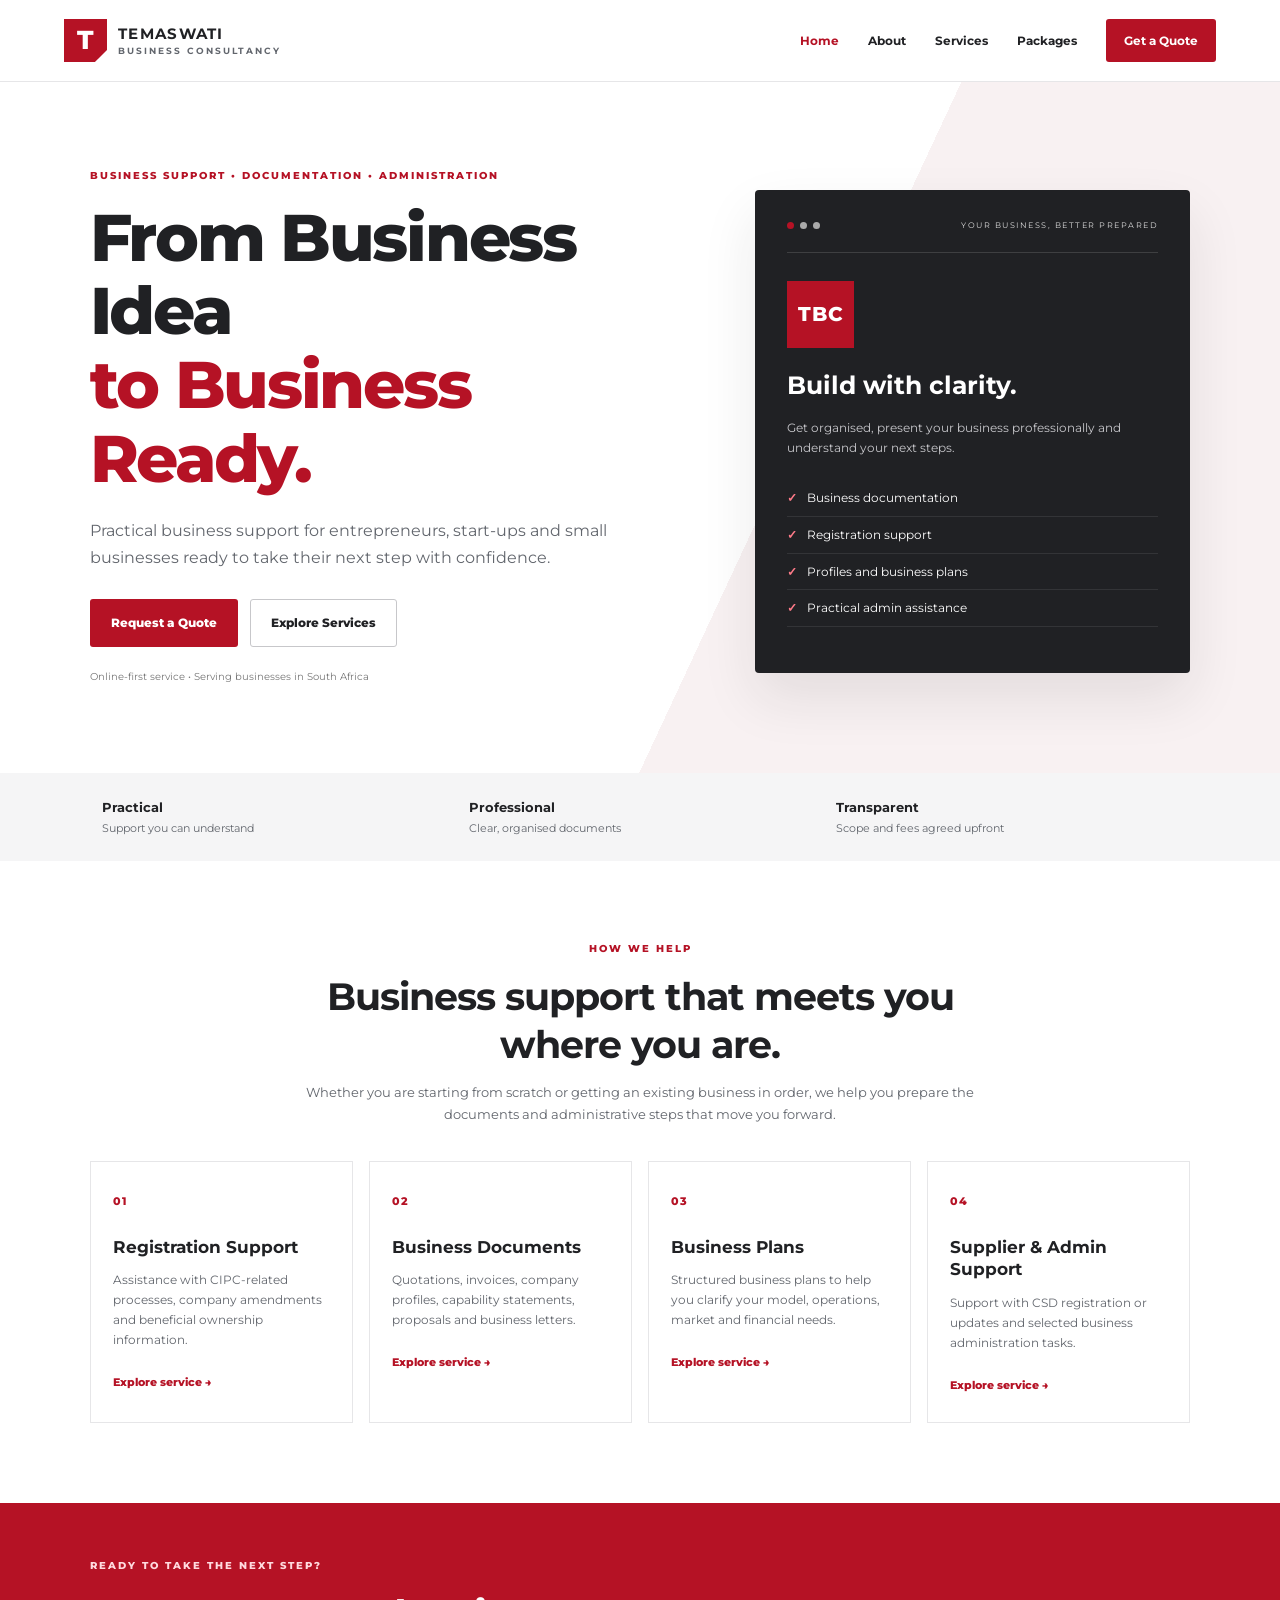
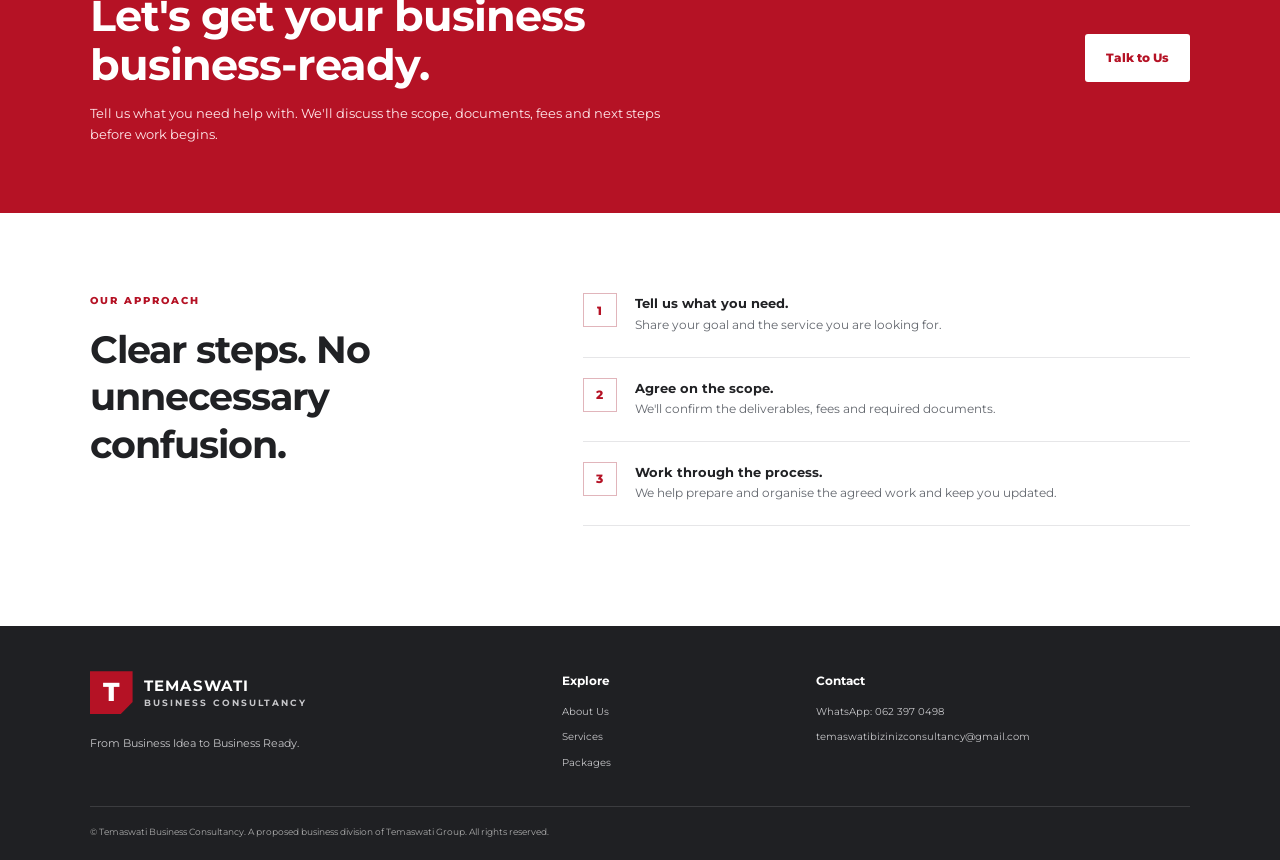
==== index.html @ 099bf3a0 "Add files via upload Upload Temaswati Business Consultancy website" ====
<!doctype html>
<html lang="en">
<head>
  <meta charset="utf-8">
  <meta name="viewport" content="width=device-width, initial-scale=1">
  <meta name="description" content="Temaswati Business Consultancy supports entrepreneurs and small businesses with business registration assistance, business documents, company profiles, business plans and administrative support.">
  <title>Temaswati Business Consultancy | From Business Idea to Business Ready</title>
  <link rel="stylesheet" href="styles.css">
</head>
<body>
<header class="site-header">
  <a class="brand" href="index.html"><span class="brand-mark">T</span><span><strong>TEMASWATI</strong><small>BUSINESS CONSULTANCY</small></span></a>
  <button class="menu-toggle" aria-label="Open navigation" aria-expanded="false">☰</button>
  <nav class="nav"><a class="active" href="index.html">Home</a><a href="about.html">About</a><a href="services.html">Services</a><a href="packages.html">Packages</a><a href="contact.html" class="nav-cta">Get a Quote</a></nav>
</header>
<main>
  <section class="hero">
    <div class="hero-content">
      <p class="eyebrow">BUSINESS SUPPORT • DOCUMENTATION • ADMINISTRATION</p>
      <h1>From Business Idea<br><span>to Business Ready.</span></h1>
      <p class="hero-copy">Practical business support for entrepreneurs, start-ups and small businesses ready to take their next step with confidence.</p>
      <div class="hero-actions"><a class="button button-red" href="contact.html">Request a Quote</a><a class="button button-outline" href="services.html">Explore Services</a></div>
      <p class="micro-note">Online-first service • Serving businesses in South Africa</p>
    </div>
    <div class="hero-card">
      <div class="card-top"><span class="dot"></span><span class="dot"></span><span class="dot"></span><span class="card-label">YOUR BUSINESS, BETTER PREPARED</span></div>
      <div class="hero-icon">TBC</div>
      <h2>Build with clarity.</h2>
      <p>Get organised, present your business professionally and understand your next steps.</p>
      <ul class="check-list"><li>Business documentation</li><li>Registration support</li><li>Profiles and business plans</li><li>Practical admin assistance</li></ul>
    </div>
  </section>
  <section class="trust-strip"><div><strong>Practical</strong><span>Support you can understand</span></div><div><strong>Professional</strong><span>Clear, organised documents</span></div><div><strong>Transparent</strong><span>Scope and fees agreed upfront</span></div></section>
  <section class="section">
    <div class="section-heading"><p class="eyebrow">HOW WE HELP</p><h2>Business support that meets you where you are.</h2><p>Whether you are starting from scratch or getting an existing business in order, we help you prepare the documents and administrative steps that move you forward.</p></div>
    <div class="service-grid">
      <article class="service-card"><span class="service-number">01</span><h3>Registration Support</h3><p>Assistance with CIPC-related processes, company amendments and beneficial ownership information.</p><a href="services.html">Explore service →</a></article>
      <article class="service-card"><span class="service-number">02</span><h3>Business Documents</h3><p>Quotations, invoices, company profiles, capability statements, proposals and business letters.</p><a href="services.html">Explore service →</a></article>
      <article class="service-card"><span class="service-number">03</span><h3>Business Plans</h3><p>Structured business plans to help you clarify your model, operations, market and financial needs.</p><a href="services.html">Explore service →</a></article>
      <article class="service-card"><span class="service-number">04</span><h3>Supplier & Admin Support</h3><p>Support with CSD registration or updates and selected business administration tasks.</p><a href="services.html">Explore service →</a></article>
    </div>
  </section>
  <section class="callout"><div><p class="eyebrow light">READY TO TAKE THE NEXT STEP?</p><h2>Let's get your business<br>business-ready.</h2><p>Tell us what you need help with. We'll discuss the scope, documents, fees and next steps before work begins.</p></div><a class="button button-light" href="contact.html">Talk to Us</a></section>
  <section class="section two-column"><div><p class="eyebrow">OUR APPROACH</p><h2>Clear steps. No unnecessary confusion.</h2></div><div class="steps"><div><span>1</span><p><strong>Tell us what you need.</strong><br>Share your goal and the service you are looking for.</p></div><div><span>2</span><p><strong>Agree on the scope.</strong><br>We'll confirm the deliverables, fees and required documents.</p></div><div><span>3</span><p><strong>Work through the process.</strong><br>We help prepare and organise the agreed work and keep you updated.</p></div></div></section>
</main>
<footer class="footer"><div class="footer-brand"><a class="brand brand-footer" href="index.html"><span class="brand-mark">T</span><span><strong>TEMASWATI</strong><small>BUSINESS CONSULTANCY</small></span></a><p>From Business Idea to Business Ready.</p></div><div><strong>Explore</strong><a href="about.html">About Us</a><a href="services.html">Services</a><a href="packages.html">Packages</a></div><div><strong>Contact</strong><a href="https://wa.me/27623970498" target="_blank" rel="noopener">WhatsApp: 062 397 0498</a><a href="mailto:temaswatibizinizconsultancy@gmail.com">temaswatibizinizconsultancy@gmail.com</a></div><div class="footer-bottom">© <span data-year></span> Temaswati Business Consultancy. A proposed business division of Temaswati Group. All rights reserved.</div></footer>
<script src="script.js"></script>
</body></html>
---- styles.css ----
@import url('https://fonts.googleapis.com/css2?family=Montserrat:wght@400;500;600;700;800&display=swap');
:root{--red:#b51225;--red-dark:#8f0e1c;--ink:#202124;--muted:#62666d;--light:#f6f6f7;--line:#e6e6e8;--white:#fff;--charcoal:#202124}
*{box-sizing:border-box}html{scroll-behavior:smooth}body{margin:0;font-family:Montserrat,Arial,sans-serif;color:var(--ink);line-height:1.65;background:#fff}a{color:inherit;text-decoration:none}.site-header{height:82px;display:flex;align-items:center;justify-content:space-between;padding:0 max(5vw,22px);border-bottom:1px solid var(--line);background:#fff;position:sticky;top:0;z-index:10}.brand{display:flex;gap:11px;align-items:center}.brand-mark{height:43px;width:43px;background:var(--red);color:#fff;font-size:26px;font-weight:800;display:grid;place-items:center;clip-path:polygon(0 0,100% 0,100% 72%,72% 100%,0 100%)}.brand strong{display:block;letter-spacing:1.3px;font-size:15px;line-height:1.4}.brand small{display:block;font-size:9px;letter-spacing:2px;color:var(--muted);font-weight:700}.nav{display:flex;align-items:center;gap:29px;font-size:12px;font-weight:700}.nav a{padding:9px 0}.nav a.active{color:var(--red)}.nav .nav-cta{background:var(--red);color:#fff;padding:12px 18px;border-radius:3px}.menu-toggle{display:none;border:0;background:none;font-size:26px}.hero{padding:86px max(7vw,24px) 78px;display:grid;grid-template-columns:1.15fr .85fr;gap:7%;align-items:center;background:linear-gradient(115deg,#fff 60%,#f8f1f2 60%)}.eyebrow{font-size:10px;font-weight:800;letter-spacing:2px;color:var(--red);margin:0 0 16px}.hero h1,.page-hero h1{font-size:clamp(38px,5.2vw,66px);line-height:1.12;letter-spacing:-2.3px;margin:0 0 22px;font-weight:800}.hero h1 span,.page-hero h1 span{color:var(--red)}.hero-copy{max-width:580px;font-size:16px;color:var(--muted);margin-bottom:28px}.hero-actions{display:flex;gap:12px;flex-wrap:wrap}.button{display:inline-flex;align-items:center;justify-content:center;padding:13px 20px;border-radius:3px;font-size:12px;font-weight:800;border:1px solid transparent;cursor:pointer}.button-red{background:var(--red);color:#fff}.button-red:hover,.nav .nav-cta:hover{background:var(--red-dark)}.button-outline{border-color:#c7c7ca;background:transparent}.dark-outline{color:var(--ink)}.button-light{background:#fff;color:var(--red)}.micro-note{font-size:10px;color:#777;margin-top:22px}.hero-card{background:var(--charcoal);color:#fff;padding:29px 32px 34px;border-radius:4px;box-shadow:0 25px 55px #22222218;max-width:440px;justify-self:center;width:100%;position:relative}.card-top{display:flex;gap:6px;align-items:center;border-bottom:1px solid #ffffff22;padding-bottom:20px}.dot{height:7px;width:7px;border-radius:50%;background:#aaa}.dot:first-child{background:var(--red)}.card-label{font-size:8px;letter-spacing:1.5px;margin-left:auto;color:#ddd}.hero-icon{margin-top:28px;background:var(--red);height:67px;width:67px;display:grid;place-items:center;font-weight:800;font-size:20px;letter-spacing:1px}.hero-card h2{font-size:25px;margin:17px 0 6px}.hero-card p{color:#c7c7cb;font-size:12px}.check-list{padding:10px 0 0;list-style:none;font-size:12px}.check-list li{padding:8px 0;border-bottom:1px solid #ffffff16}.check-list li:before{content:'✓';color:#ff7b89;font-weight:bold;margin-right:10px}.trust-strip{display:grid;grid-template-columns:repeat(3,1fr);padding:24px 8%;background:#f5f5f6;gap:25px}.trust-strip div{display:flex;flex-direction:column}.trust-strip strong{font-size:13px}.trust-strip span{font-size:11px;color:var(--muted)}.section{padding:80px max(7vw,24px)}.section-heading{max-width:690px;margin:0 auto 36px;text-align:center}.section-heading h2,.two-column h2,.content-narrow h2{font-size:clamp(27px,3vw,38px);line-height:1.25;letter-spacing:-1px;margin:0 0 14px}.section-heading>p:last-child{color:var(--muted);font-size:13px}.service-grid{display:grid;grid-template-columns:repeat(4,1fr);gap:16px}.service-card{border:1px solid var(--line);padding:25px 22px;min-height:250px;transition:transform .2s,box-shadow .2s}.service-card:hover{transform:translateY(-4px);box-shadow:0 15px 30px #0000000a}.service-number{font-size:11px;font-weight:800;color:var(--red);letter-spacing:1px}.service-card h3{font-size:17px;line-height:1.35;margin:22px 0 10px}.service-card p{font-size:12px;color:var(--muted);margin-bottom:18px}.service-card a{font-size:11px;font-weight:800;color:var(--red)}.callout{background:var(--red);color:#fff;padding:55px max(7vw,24px);display:flex;justify-content:space-between;align-items:center;gap:30px}.callout .eyebrow{color:#ffd9de}.callout h2{font-size:clamp(28px,3.7vw,43px);line-height:1.15;margin:0 0 12px;letter-spacing:-1px}.callout p:not(.eyebrow){font-size:13px;max-width:590px;color:#ffe8eb}.two-column{display:grid;grid-template-columns:.8fr 1.2fr;gap:8%;align-items:start}.steps>div{display:flex;gap:18px;padding:0 0 22px;border-bottom:1px solid var(--line);margin-bottom:20px}.steps>div>span{height:34px;width:34px;flex:0 0 34px;border:1px solid #e1b5bb;color:var(--red);font-size:12px;font-weight:800;display:grid;place-items:center}.steps p{font-size:12px;color:var(--muted);margin:0}.steps strong{color:var(--ink);font-size:13px}.footer{background:#1f2023;color:#fff;padding:45px max(7vw,24px) 20px;display:grid;grid-template-columns:1.4fr .7fr 1.2fr;gap:35px}.brand-footer strong{color:#fff}.brand-footer small{color:#c7c7ca}.footer-brand p{font-size:11px;color:#c5c5c8}.footer>div:not(.footer-bottom){display:flex;flex-direction:column;align-items:flex-start;gap:9px}.footer>div>strong{font-size:12px;margin-bottom:4px}.footer>div>a:not(.brand){font-size:10px;color:#c5c5c8;overflow-wrap:anywhere}.footer-bottom{grid-column:1/-1;border-top:1px solid #ffffff20;padding-top:18px;color:#aaa;font-size:9px}.page-hero{padding:70px max(7vw,24px) 65px;background:linear-gradient(115deg,#f7f7f8 0%,#fff 75%);border-bottom:1px solid var(--line)}.page-hero h1{font-size:clamp(36px,4.8vw,58px)}.page-hero>p:last-child{color:var(--muted);font-size:14px;max-width:650px}.content-narrow{max-width:900px;margin:auto}.content-narrow p{font-size:14px;color:var(--muted)}.content-narrow .lead{font-size:18px;color:var(--ink);line-height:1.8}.values-section{background:#f7f7f8}.value-grid{display:grid;grid-template-columns:repeat(4,1fr);gap:18px}.value-grid article{padding:23px;background:#fff;border:1px solid var(--line)}.value-grid article>span{color:var(--red);font-size:11px;font-weight:800}.value-grid h3{font-size:16px;margin:15px 0 6px}.value-grid p{font-size:12px;color:var(--muted)}.mission-grid{display:grid;grid-template-columns:1fr 1fr;gap:35px}.mission-grid article{padding:25px 0;border-top:3px solid var(--red)}.mission-grid h2{font-size:24px;line-height:1.45}.service-list{max-width:950px;margin:auto}.service-list article{display:grid;grid-template-columns:55px 1fr;gap:20px;padding:28px 0;border-bottom:1px solid var(--line)}.service-list h2{font-size:21px;margin:0 0 7px}.service-list p{color:var(--muted);font-size:13px;margin:0;max-width:760px}.notice{background:#fff8f8;border:1px solid #f0d8dc;padding:22px 25px;margin:20px auto 55px}.notice strong{font-size:13px}.notice p{font-size:12px;color:var(--muted);margin-bottom:0}.package-grid{display:grid;grid-template-columns:repeat(3,1fr);gap:18px;align-items:stretch}.package-card{position:relative;border:1px solid var(--line);padding:30px 26px;display:flex;flex-direction:column}.package-card h2{font-size:25px;margin:0 0 10px}.package-summary{font-size:12px;color:var(--muted);min-height:58px}.package-card ul{padding-left:18px;font-size:12px;color:var(--muted);margin:18px 0 28px}.package-card li{padding:6px 0}.package-card .button{margin-top:auto}.package-card.featured{border:2px solid var(--red);box-shadow:0 12px 30px #b5122510}.popular{position:absolute;right:0;top:0;background:var(--red);color:#fff;padding:7px 12px;font-size:8px;font-weight:800;letter-spacing:1px}.faq h2{margin-bottom:20px}.faq details{border-top:1px solid var(--line);padding:17px 0}.faq summary{font-size:13px;font-weight:700;cursor:pointer}.faq details p{font-size:12px;color:var(--muted)}.contact-grid{display:grid;grid-template-columns:.9fr 1.1fr;gap:7%;align-items:start}.contact-details h2,.quote-form h2{font-size:28px;margin:0 0 12px}.contact-details>p,.quote-form>p{font-size:12px;color:var(--muted)}.contact-item{display:flex;gap:15px;margin:28px 0}.contact-symbol{width:42px;height:42px;background:#fff0f2;color:var(--red);font-weight:800;display:grid;place-items:center}.contact-item div{display:flex;flex-direction:column;gap:4px}.contact-item small{font-size:9px;letter-spacing:1.5px;color:var(--red);font-weight:800}.contact-item strong{font-size:12px;overflow-wrap:anywhere}.contact-item a{font-size:11px;color:var(--red);font-weight:700}.contact-details .notice{margin:30px 0 0}.quote-form{border:1px solid var(--line);padding:30px}.quote-form label{display:block;font-size:11px;font-weight:700;margin:16px 0 6px}.quote-form input,.quote-form select,.quote-form textarea{width:100%;border:1px solid #d9d9dc;border-radius:2px;padding:12px;font:inherit;font-size:12px;background:#fff}.quote-form input:focus,.quote-form select:focus,.quote-form textarea:focus{outline:2px solid #f1c4cb;border-color:var(--red)}.quote-form button{margin-top:20px}.form-note{font-size:10px!important}.quote-form #form-status{font-size:12px;color:var(--red);margin-top:12px}
@media(max-width:900px){.nav{gap:16px}.hero{gap:4%;padding-top:60px}.service-grid,.value-grid{grid-template-columns:repeat(2,1fr)}.package-grid{grid-template-columns:1fr}.package-summary{min-height:0}.footer{grid-template-columns:1fr 1fr}.footer-bottom{grid-column:1/-1}}
@media(max-width:650px){.site-header{height:72px}.menu-toggle{display:block}.nav{display:none;position:absolute;left:0;right:0;top:72px;background:#fff;border-bottom:1px solid var(--line);padding:15px 24px 22px;flex-direction:column;align-items:stretch;gap:7px}.nav.open{display:flex}.nav a{padding:10px 0}.nav .nav-cta{text-align:center}.hero{grid-template-columns:1fr;padding:54px 24px 48px;background:linear-gradient(180deg,#fff 0%,#f8f1f2 100%);gap:36px}.hero h1{letter-spacing:-1.5px}.hero-copy{font-size:14px}.hero-card{max-width:none}.trust-strip{padding:22px 24px;grid-template-columns:1fr;gap:14px}.section{padding:55px 24px}.service-grid,.value-grid{grid-template-columns:1fr}.service-card{min-height:0}.callout{padding:42px 24px;align-items:flex-start;flex-direction:column}.two-column,.mission-grid,.contact-grid{grid-template-columns:1fr;gap:30px}.footer{grid-template-columns:1fr;gap:28px;padding:38px 24px 18px}.page-hero{padding:50px 24px}.page-hero h1{letter-spacing:-1.3px}.service-list article{grid-template-columns:35px 1fr;gap:13px}.service-list h2{font-size:18px}.quote-form{padding:22px}.footer-bottom{grid-column:1}.package-grid{padding-top:35px}}
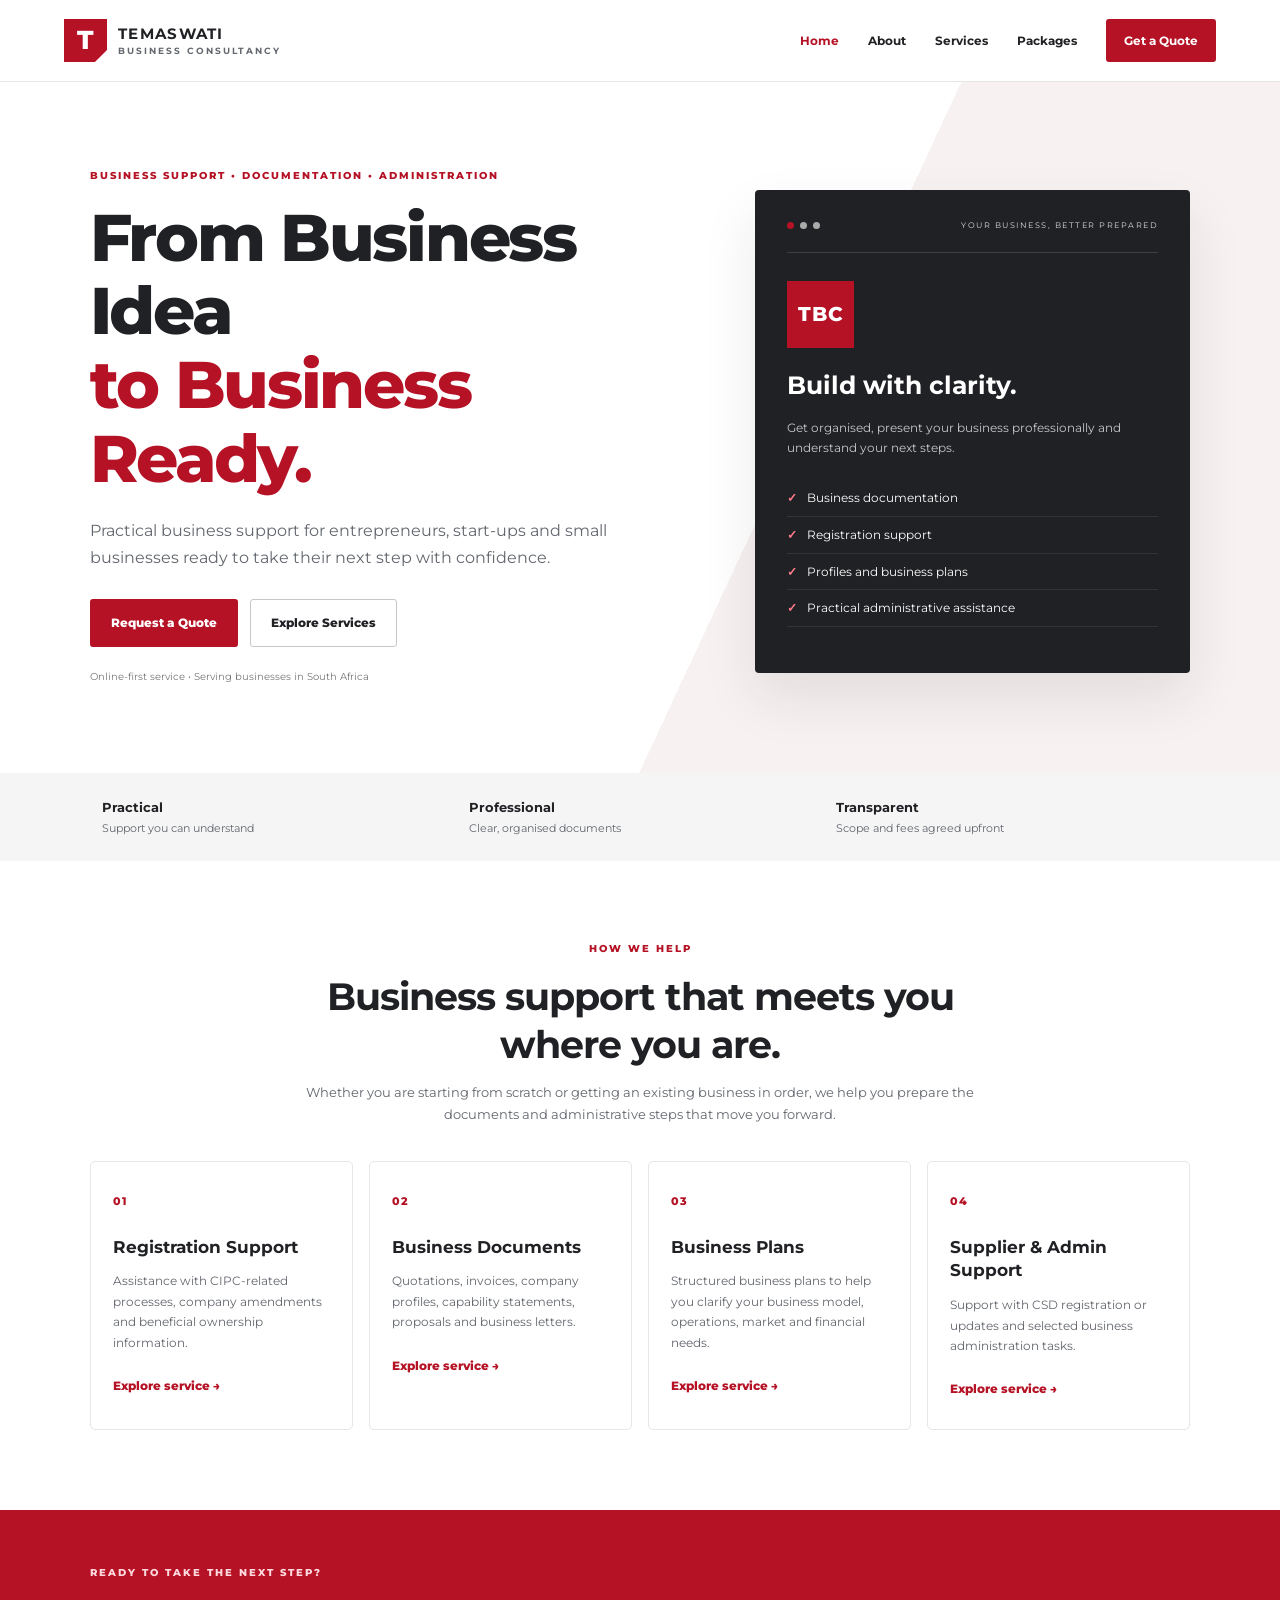
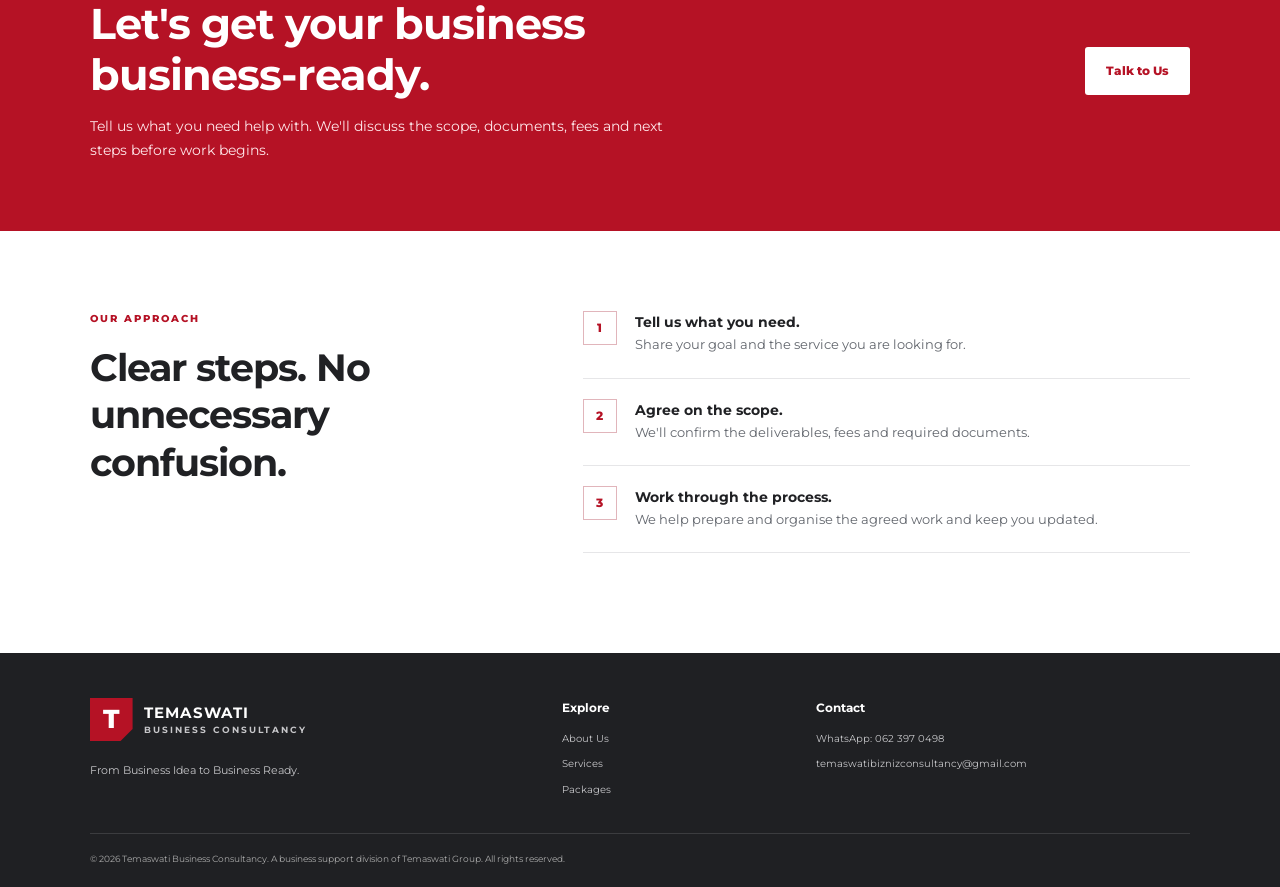
==== commit b7bc6395: "Update index.html Update homepage and correct business email." ====
--- a/index.html
+++ b/index.html
@@ -3,46 +3,306 @@
 <head>
   <meta charset="utf-8">
   <meta name="viewport" content="width=device-width, initial-scale=1">
-  <meta name="description" content="Temaswati Business Consultancy supports entrepreneurs and small businesses with business registration assistance, business documents, company profiles, business plans and administrative support.">
+
+  <meta name="description" content="Temaswati Business Consultancy provides company registration assistance, business documents, company profiles, business plans and administrative support for entrepreneurs and small businesses in South Africa.">
+
+  <meta name="theme-color" content="#c90024">
+
   <title>Temaswati Business Consultancy | From Business Idea to Business Ready</title>
+
   <link rel="stylesheet" href="styles.css">
 </head>
+
 <body>
+
 <header class="site-header">
-  <a class="brand" href="index.html"><span class="brand-mark">T</span><span><strong>TEMASWATI</strong><small>BUSINESS CONSULTANCY</small></span></a>
-  <button class="menu-toggle" aria-label="Open navigation" aria-expanded="false">☰</button>
-  <nav class="nav"><a class="active" href="index.html">Home</a><a href="about.html">About</a><a href="services.html">Services</a><a href="packages.html">Packages</a><a href="contact.html" class="nav-cta">Get a Quote</a></nav>
+
+  <a class="brand" href="index.html">
+    <span class="brand-mark">T</span>
+    <span>
+      <strong>TEMASWATI</strong>
+      <small>BUSINESS CONSULTANCY</small>
+    </span>
+  </a>
+
+  <button class="menu-toggle"
+          aria-label="Open navigation"
+          aria-expanded="false">☰</button>
+
+  <nav class="nav">
+    <a class="active" href="index.html">Home</a>
+    <a href="about.html">About</a>
+    <a href="services.html">Services</a>
+    <a href="packages.html">Packages</a>
+    <a href="contact.html" class="nav-cta">Get a Quote</a>
+  </nav>
+
 </header>
+
 <main>
+
+  <!-- HERO SECTION -->
+
   <section class="hero">
+
     <div class="hero-content">
-      <p class="eyebrow">BUSINESS SUPPORT • DOCUMENTATION • ADMINISTRATION</p>
-      <h1>From Business Idea<br><span>to Business Ready.</span></h1>
-      <p class="hero-copy">Practical business support for entrepreneurs, start-ups and small businesses ready to take their next step with confidence.</p>
-      <div class="hero-actions"><a class="button button-red" href="contact.html">Request a Quote</a><a class="button button-outline" href="services.html">Explore Services</a></div>
-      <p class="micro-note">Online-first service • Serving businesses in South Africa</p>
-    </div>
+
+      <p class="eyebrow">
+        BUSINESS SUPPORT • DOCUMENTATION • ADMINISTRATION
+      </p>
+
+      <h1>
+        From Business Idea<br>
+        <span>to Business Ready.</span>
+      </h1>
+
+      <p class="hero-copy">
+        Practical business support for entrepreneurs, start-ups and
+        small businesses ready to take their next step with confidence.
+      </p>
+
+      <div class="hero-actions">
+        <a class="button button-red" href="contact.html">
+          Request a Quote
+        </a>
+
+        <a class="button button-outline" href="services.html">
+          Explore Services
+        </a>
+      </div>
+
+      <p class="micro-note">
+        Online-first service • Serving businesses in South Africa
+      </p>
+
+    </div>
+
     <div class="hero-card">
-      <div class="card-top"><span class="dot"></span><span class="dot"></span><span class="dot"></span><span class="card-label">YOUR BUSINESS, BETTER PREPARED</span></div>
+
+      <div class="card-top">
+        <span class="dot"></span>
+        <span class="dot"></span>
+        <span class="dot"></span>
+        <span class="card-label">YOUR BUSINESS, BETTER PREPARED</span>
+      </div>
+
       <div class="hero-icon">TBC</div>
+
       <h2>Build with clarity.</h2>
-      <p>Get organised, present your business professionally and understand your next steps.</p>
-      <ul class="check-list"><li>Business documentation</li><li>Registration support</li><li>Profiles and business plans</li><li>Practical admin assistance</li></ul>
-    </div>
-  </section>
-  <section class="trust-strip"><div><strong>Practical</strong><span>Support you can understand</span></div><div><strong>Professional</strong><span>Clear, organised documents</span></div><div><strong>Transparent</strong><span>Scope and fees agreed upfront</span></div></section>
+
+      <p>
+        Get organised, present your business professionally and
+        understand your next steps.
+      </p>
+
+      <ul class="check-list">
+        <li>Business documentation</li>
+        <li>Registration support</li>
+        <li>Profiles and business plans</li>
+        <li>Practical administrative assistance</li>
+      </ul>
+
+    </div>
+
+  </section>
+
+  <!-- TRUST SECTION -->
+
+  <section class="trust-strip">
+
+    <div>
+      <strong>Practical</strong>
+      <span>Support you can understand</span>
+    </div>
+
+    <div>
+      <strong>Professional</strong>
+      <span>Clear, organised documents</span>
+    </div>
+
+    <div>
+      <strong>Transparent</strong>
+      <span>Scope and fees agreed upfront</span>
+    </div>
+
+  </section>
+
+  <!-- SERVICES OVERVIEW -->
+
   <section class="section">
-    <div class="section-heading"><p class="eyebrow">HOW WE HELP</p><h2>Business support that meets you where you are.</h2><p>Whether you are starting from scratch or getting an existing business in order, we help you prepare the documents and administrative steps that move you forward.</p></div>
+
+    <div class="section-heading">
+
+      <p class="eyebrow">HOW WE HELP</p>
+
+      <h2>Business support that meets you where you are.</h2>
+
+      <p>
+        Whether you are starting from scratch or getting an existing
+        business in order, we help you prepare the documents and
+        administrative steps that move you forward.
+      </p>
+
+    </div>
+
     <div class="service-grid">
-      <article class="service-card"><span class="service-number">01</span><h3>Registration Support</h3><p>Assistance with CIPC-related processes, company amendments and beneficial ownership information.</p><a href="services.html">Explore service →</a></article>
-      <article class="service-card"><span class="service-number">02</span><h3>Business Documents</h3><p>Quotations, invoices, company profiles, capability statements, proposals and business letters.</p><a href="services.html">Explore service →</a></article>
-      <article class="service-card"><span class="service-number">03</span><h3>Business Plans</h3><p>Structured business plans to help you clarify your model, operations, market and financial needs.</p><a href="services.html">Explore service →</a></article>
-      <article class="service-card"><span class="service-number">04</span><h3>Supplier & Admin Support</h3><p>Support with CSD registration or updates and selected business administration tasks.</p><a href="services.html">Explore service →</a></article>
-    </div>
-  </section>
-  <section class="callout"><div><p class="eyebrow light">READY TO TAKE THE NEXT STEP?</p><h2>Let's get your business<br>business-ready.</h2><p>Tell us what you need help with. We'll discuss the scope, documents, fees and next steps before work begins.</p></div><a class="button button-light" href="contact.html">Talk to Us</a></section>
-  <section class="section two-column"><div><p class="eyebrow">OUR APPROACH</p><h2>Clear steps. No unnecessary confusion.</h2></div><div class="steps"><div><span>1</span><p><strong>Tell us what you need.</strong><br>Share your goal and the service you are looking for.</p></div><div><span>2</span><p><strong>Agree on the scope.</strong><br>We'll confirm the deliverables, fees and required documents.</p></div><div><span>3</span><p><strong>Work through the process.</strong><br>We help prepare and organise the agreed work and keep you updated.</p></div></div></section>
+
+      <article class="service-card">
+        <span class="service-number">01</span>
+        <h3>Registration Support</h3>
+        <p>
+          Assistance with CIPC-related processes, company amendments
+          and beneficial ownership information.
+        </p>
+        <a href="services.html">Explore service →</a>
+      </article>
+
+      <article class="service-card">
+        <span class="service-number">02</span>
+        <h3>Business Documents</h3>
+        <p>
+          Quotations, invoices, company profiles, capability statements,
+          proposals and business letters.
+        </p>
+        <a href="services.html">Explore service →</a>
+      </article>
+
+      <article class="service-card">
+        <span class="service-number">03</span>
+        <h3>Business Plans</h3>
+        <p>
+          Structured business plans to help you clarify your business
+          model, operations, market and financial needs.
+        </p>
+        <a href="services.html">Explore service →</a>
+      </article>
+
+      <article class="service-card">
+        <span class="service-number">04</span>
+        <h3>Supplier &amp; Admin Support</h3>
+        <p>
+          Support with CSD registration or updates and selected
+          business administration tasks.
+        </p>
+        <a href="services.html">Explore service →</a>
+      </article>
+
+    </div>
+
+  </section>
+
+  <!-- CALL TO ACTION -->
+
+  <section class="callout">
+
+    <div>
+
+      <p class="eyebrow light">READY TO TAKE THE NEXT STEP?</p>
+
+      <h2>Let's get your business<br>business-ready.</h2>
+
+      <p>
+        Tell us what you need help with. We'll discuss the scope,
+        documents, fees and next steps before work begins.
+      </p>
+
+    </div>
+
+    <a class="button button-light" href="contact.html">
+      Talk to Us
+    </a>
+
+  </section>
+
+  <!-- OUR APPROACH -->
+
+  <section class="section two-column">
+
+    <div>
+      <p class="eyebrow">OUR APPROACH</p>
+      <h2>Clear steps. No unnecessary confusion.</h2>
+    </div>
+
+    <div class="steps">
+
+      <div>
+        <span>1</span>
+        <p>
+          <strong>Tell us what you need.</strong><br>
+          Share your goal and the service you are looking for.
+        </p>
+      </div>
+
+      <div>
+        <span>2</span>
+        <p>
+          <strong>Agree on the scope.</strong><br>
+          We'll confirm the deliverables, fees and required documents.
+        </p>
+      </div>
+
+      <div>
+        <span>3</span>
+        <p>
+          <strong>Work through the process.</strong><br>
+          We help prepare and organise the agreed work and keep you updated.
+        </p>
+      </div>
+
+    </div>
+
+  </section>
+
 </main>
-<footer class="footer"><div class="footer-brand"><a class="brand brand-footer" href="index.html"><span class="brand-mark">T</span><span><strong>TEMASWATI</strong><small>BUSINESS CONSULTANCY</small></span></a><p>From Business Idea to Business Ready.</p></div><div><strong>Explore</strong><a href="about.html">About Us</a><a href="services.html">Services</a><a href="packages.html">Packages</a></div><div><strong>Contact</strong><a href="https://wa.me/27623970498" target="_blank" rel="noopener">WhatsApp: 062 397 0498</a><a href="mailto:temaswatibizinizconsultancy@gmail.com">temaswatibizinizconsultancy@gmail.com</a></div><div class="footer-bottom">© <span data-year></span> Temaswati Business Consultancy. A proposed business division of Temaswati Group. All rights reserved.</div></footer>
+
+<!-- FOOTER -->
+
+<footer class="footer">
+
+  <div class="footer-brand">
+
+    <a class="brand brand-footer" href="index.html">
+      <span class="brand-mark">T</span>
+      <span>
+        <strong>TEMASWATI</strong>
+        <small>BUSINESS CONSULTANCY</small>
+      </span>
+    </a>
+
+    <p>From Business Idea to Business Ready.</p>
+
+  </div>
+
+  <div>
+    <strong>Explore</strong>
+    <a href="about.html">About Us</a>
+    <a href="services.html">Services</a>
+    <a href="packages.html">Packages</a>
+  </div>
+
+  <div>
+    <strong>Contact</strong>
+
+    <a href="https://wa.me/27623970498"
+       target="_blank"
+       rel="noopener">
+      WhatsApp: 062 397 0498
+    </a>
+
+    <a href="mailto:temaswatibiznizconsultancy@gmail.com">
+      temaswatibiznizconsultancy@gmail.com
+    </a>
+  </div>
+
+  <div class="footer-bottom">
+    © <span data-year></span> Temaswati Business Consultancy.
+    A business support division of Temaswati Group.
+    All rights reserved.
+  </div>
+
+</footer>
+
 <script src="script.js"></script>
-</body></html>+
+</body>
+</html>
--- a/styles.css
+++ b/styles.css
@@ -1,5 +1,1032 @@
 @import url('https://fonts.googleapis.com/css2?family=Montserrat:wght@400;500;600;700;800&display=swap');
-:root{--red:#b51225;--red-dark:#8f0e1c;--ink:#202124;--muted:#62666d;--light:#f6f6f7;--line:#e6e6e8;--white:#fff;--charcoal:#202124}
-*{box-sizing:border-box}html{scroll-behavior:smooth}body{margin:0;font-family:Montserrat,Arial,sans-serif;color:var(--ink);line-height:1.65;background:#fff}a{color:inherit;text-decoration:none}.site-header{height:82px;display:flex;align-items:center;justify-content:space-between;padding:0 max(5vw,22px);border-bottom:1px solid var(--line);background:#fff;position:sticky;top:0;z-index:10}.brand{display:flex;gap:11px;align-items:center}.brand-mark{height:43px;width:43px;background:var(--red);color:#fff;font-size:26px;font-weight:800;display:grid;place-items:center;clip-path:polygon(0 0,100% 0,100% 72%,72% 100%,0 100%)}.brand strong{display:block;letter-spacing:1.3px;font-size:15px;line-height:1.4}.brand small{display:block;font-size:9px;letter-spacing:2px;color:var(--muted);font-weight:700}.nav{display:flex;align-items:center;gap:29px;font-size:12px;font-weight:700}.nav a{padding:9px 0}.nav a.active{color:var(--red)}.nav .nav-cta{background:var(--red);color:#fff;padding:12px 18px;border-radius:3px}.menu-toggle{display:none;border:0;background:none;font-size:26px}.hero{padding:86px max(7vw,24px) 78px;display:grid;grid-template-columns:1.15fr .85fr;gap:7%;align-items:center;background:linear-gradient(115deg,#fff 60%,#f8f1f2 60%)}.eyebrow{font-size:10px;font-weight:800;letter-spacing:2px;color:var(--red);margin:0 0 16px}.hero h1,.page-hero h1{font-size:clamp(38px,5.2vw,66px);line-height:1.12;letter-spacing:-2.3px;margin:0 0 22px;font-weight:800}.hero h1 span,.page-hero h1 span{color:var(--red)}.hero-copy{max-width:580px;font-size:16px;color:var(--muted);margin-bottom:28px}.hero-actions{display:flex;gap:12px;flex-wrap:wrap}.button{display:inline-flex;align-items:center;justify-content:center;padding:13px 20px;border-radius:3px;font-size:12px;font-weight:800;border:1px solid transparent;cursor:pointer}.button-red{background:var(--red);color:#fff}.button-red:hover,.nav .nav-cta:hover{background:var(--red-dark)}.button-outline{border-color:#c7c7ca;background:transparent}.dark-outline{color:var(--ink)}.button-light{background:#fff;color:var(--red)}.micro-note{font-size:10px;color:#777;margin-top:22px}.hero-card{background:var(--charcoal);color:#fff;padding:29px 32px 34px;border-radius:4px;box-shadow:0 25px 55px #22222218;max-width:440px;justify-self:center;width:100%;position:relative}.card-top{display:flex;gap:6px;align-items:center;border-bottom:1px solid #ffffff22;padding-bottom:20px}.dot{height:7px;width:7px;border-radius:50%;background:#aaa}.dot:first-child{background:var(--red)}.card-label{font-size:8px;letter-spacing:1.5px;margin-left:auto;color:#ddd}.hero-icon{margin-top:28px;background:var(--red);height:67px;width:67px;display:grid;place-items:center;font-weight:800;font-size:20px;letter-spacing:1px}.hero-card h2{font-size:25px;margin:17px 0 6px}.hero-card p{color:#c7c7cb;font-size:12px}.check-list{padding:10px 0 0;list-style:none;font-size:12px}.check-list li{padding:8px 0;border-bottom:1px solid #ffffff16}.check-list li:before{content:'✓';color:#ff7b89;font-weight:bold;margin-right:10px}.trust-strip{display:grid;grid-template-columns:repeat(3,1fr);padding:24px 8%;background:#f5f5f6;gap:25px}.trust-strip div{display:flex;flex-direction:column}.trust-strip strong{font-size:13px}.trust-strip span{font-size:11px;color:var(--muted)}.section{padding:80px max(7vw,24px)}.section-heading{max-width:690px;margin:0 auto 36px;text-align:center}.section-heading h2,.two-column h2,.content-narrow h2{font-size:clamp(27px,3vw,38px);line-height:1.25;letter-spacing:-1px;margin:0 0 14px}.section-heading>p:last-child{color:var(--muted);font-size:13px}.service-grid{display:grid;grid-template-columns:repeat(4,1fr);gap:16px}.service-card{border:1px solid var(--line);padding:25px 22px;min-height:250px;transition:transform .2s,box-shadow .2s}.service-card:hover{transform:translateY(-4px);box-shadow:0 15px 30px #0000000a}.service-number{font-size:11px;font-weight:800;color:var(--red);letter-spacing:1px}.service-card h3{font-size:17px;line-height:1.35;margin:22px 0 10px}.service-card p{font-size:12px;color:var(--muted);margin-bottom:18px}.service-card a{font-size:11px;font-weight:800;color:var(--red)}.callout{background:var(--red);color:#fff;padding:55px max(7vw,24px);display:flex;justify-content:space-between;align-items:center;gap:30px}.callout .eyebrow{color:#ffd9de}.callout h2{font-size:clamp(28px,3.7vw,43px);line-height:1.15;margin:0 0 12px;letter-spacing:-1px}.callout p:not(.eyebrow){font-size:13px;max-width:590px;color:#ffe8eb}.two-column{display:grid;grid-template-columns:.8fr 1.2fr;gap:8%;align-items:start}.steps>div{display:flex;gap:18px;padding:0 0 22px;border-bottom:1px solid var(--line);margin-bottom:20px}.steps>div>span{height:34px;width:34px;flex:0 0 34px;border:1px solid #e1b5bb;color:var(--red);font-size:12px;font-weight:800;display:grid;place-items:center}.steps p{font-size:12px;color:var(--muted);margin:0}.steps strong{color:var(--ink);font-size:13px}.footer{background:#1f2023;color:#fff;padding:45px max(7vw,24px) 20px;display:grid;grid-template-columns:1.4fr .7fr 1.2fr;gap:35px}.brand-footer strong{color:#fff}.brand-footer small{color:#c7c7ca}.footer-brand p{font-size:11px;color:#c5c5c8}.footer>div:not(.footer-bottom){display:flex;flex-direction:column;align-items:flex-start;gap:9px}.footer>div>strong{font-size:12px;margin-bottom:4px}.footer>div>a:not(.brand){font-size:10px;color:#c5c5c8;overflow-wrap:anywhere}.footer-bottom{grid-column:1/-1;border-top:1px solid #ffffff20;padding-top:18px;color:#aaa;font-size:9px}.page-hero{padding:70px max(7vw,24px) 65px;background:linear-gradient(115deg,#f7f7f8 0%,#fff 75%);border-bottom:1px solid var(--line)}.page-hero h1{font-size:clamp(36px,4.8vw,58px)}.page-hero>p:last-child{color:var(--muted);font-size:14px;max-width:650px}.content-narrow{max-width:900px;margin:auto}.content-narrow p{font-size:14px;color:var(--muted)}.content-narrow .lead{font-size:18px;color:var(--ink);line-height:1.8}.values-section{background:#f7f7f8}.value-grid{display:grid;grid-template-columns:repeat(4,1fr);gap:18px}.value-grid article{padding:23px;background:#fff;border:1px solid var(--line)}.value-grid article>span{color:var(--red);font-size:11px;font-weight:800}.value-grid h3{font-size:16px;margin:15px 0 6px}.value-grid p{font-size:12px;color:var(--muted)}.mission-grid{display:grid;grid-template-columns:1fr 1fr;gap:35px}.mission-grid article{padding:25px 0;border-top:3px solid var(--red)}.mission-grid h2{font-size:24px;line-height:1.45}.service-list{max-width:950px;margin:auto}.service-list article{display:grid;grid-template-columns:55px 1fr;gap:20px;padding:28px 0;border-bottom:1px solid var(--line)}.service-list h2{font-size:21px;margin:0 0 7px}.service-list p{color:var(--muted);font-size:13px;margin:0;max-width:760px}.notice{background:#fff8f8;border:1px solid #f0d8dc;padding:22px 25px;margin:20px auto 55px}.notice strong{font-size:13px}.notice p{font-size:12px;color:var(--muted);margin-bottom:0}.package-grid{display:grid;grid-template-columns:repeat(3,1fr);gap:18px;align-items:stretch}.package-card{position:relative;border:1px solid var(--line);padding:30px 26px;display:flex;flex-direction:column}.package-card h2{font-size:25px;margin:0 0 10px}.package-summary{font-size:12px;color:var(--muted);min-height:58px}.package-card ul{padding-left:18px;font-size:12px;color:var(--muted);margin:18px 0 28px}.package-card li{padding:6px 0}.package-card .button{margin-top:auto}.package-card.featured{border:2px solid var(--red);box-shadow:0 12px 30px #b5122510}.popular{position:absolute;right:0;top:0;background:var(--red);color:#fff;padding:7px 12px;font-size:8px;font-weight:800;letter-spacing:1px}.faq h2{margin-bottom:20px}.faq details{border-top:1px solid var(--line);padding:17px 0}.faq summary{font-size:13px;font-weight:700;cursor:pointer}.faq details p{font-size:12px;color:var(--muted)}.contact-grid{display:grid;grid-template-columns:.9fr 1.1fr;gap:7%;align-items:start}.contact-details h2,.quote-form h2{font-size:28px;margin:0 0 12px}.contact-details>p,.quote-form>p{font-size:12px;color:var(--muted)}.contact-item{display:flex;gap:15px;margin:28px 0}.contact-symbol{width:42px;height:42px;background:#fff0f2;color:var(--red);font-weight:800;display:grid;place-items:center}.contact-item div{display:flex;flex-direction:column;gap:4px}.contact-item small{font-size:9px;letter-spacing:1.5px;color:var(--red);font-weight:800}.contact-item strong{font-size:12px;overflow-wrap:anywhere}.contact-item a{font-size:11px;color:var(--red);font-weight:700}.contact-details .notice{margin:30px 0 0}.quote-form{border:1px solid var(--line);padding:30px}.quote-form label{display:block;font-size:11px;font-weight:700;margin:16px 0 6px}.quote-form input,.quote-form select,.quote-form textarea{width:100%;border:1px solid #d9d9dc;border-radius:2px;padding:12px;font:inherit;font-size:12px;background:#fff}.quote-form input:focus,.quote-form select:focus,.quote-form textarea:focus{outline:2px solid #f1c4cb;border-color:var(--red)}.quote-form button{margin-top:20px}.form-note{font-size:10px!important}.quote-form #form-status{font-size:12px;color:var(--red);margin-top:12px}
-@media(max-width:900px){.nav{gap:16px}.hero{gap:4%;padding-top:60px}.service-grid,.value-grid{grid-template-columns:repeat(2,1fr)}.package-grid{grid-template-columns:1fr}.package-summary{min-height:0}.footer{grid-template-columns:1fr 1fr}.footer-bottom{grid-column:1/-1}}
-@media(max-width:650px){.site-header{height:72px}.menu-toggle{display:block}.nav{display:none;position:absolute;left:0;right:0;top:72px;background:#fff;border-bottom:1px solid var(--line);padding:15px 24px 22px;flex-direction:column;align-items:stretch;gap:7px}.nav.open{display:flex}.nav a{padding:10px 0}.nav .nav-cta{text-align:center}.hero{grid-template-columns:1fr;padding:54px 24px 48px;background:linear-gradient(180deg,#fff 0%,#f8f1f2 100%);gap:36px}.hero h1{letter-spacing:-1.5px}.hero-copy{font-size:14px}.hero-card{max-width:none}.trust-strip{padding:22px 24px;grid-template-columns:1fr;gap:14px}.section{padding:55px 24px}.service-grid,.value-grid{grid-template-columns:1fr}.service-card{min-height:0}.callout{padding:42px 24px;align-items:flex-start;flex-direction:column}.two-column,.mission-grid,.contact-grid{grid-template-columns:1fr;gap:30px}.footer{grid-template-columns:1fr;gap:28px;padding:38px 24px 18px}.page-hero{padding:50px 24px}.page-hero h1{letter-spacing:-1.3px}.service-list article{grid-template-columns:35px 1fr;gap:13px}.service-list h2{font-size:18px}.quote-form{padding:22px}.footer-bottom{grid-column:1}.package-grid{padding-top:35px}}
+
+:root {
+  --red: #b51225;
+  --red-dark: #8f0e1c;
+  --ink: #202124;
+  --muted: #62666d;
+  --light: #f6f6f7;
+  --line: #e6e6e8;
+  --white: #fff;
+  --charcoal: #202124;
+}
+
+* {
+  box-sizing: border-box;
+}
+
+html {
+  scroll-behavior: smooth;
+}
+
+body {
+  margin: 0;
+  font-family: Montserrat, Arial, sans-serif;
+  color: var(--ink);
+  line-height: 1.65;
+  background: #fff;
+}
+
+a {
+  color: inherit;
+  text-decoration: none;
+}
+
+/* HEADER AND NAVIGATION */
+
+.site-header {
+  height: 82px;
+  display: flex;
+  align-items: center;
+  justify-content: space-between;
+  padding: 0 max(5vw, 22px);
+  border-bottom: 1px solid var(--line);
+  background: #fff;
+  position: sticky;
+  top: 0;
+  z-index: 10;
+}
+
+.brand {
+  display: flex;
+  gap: 11px;
+  align-items: center;
+}
+
+.brand-mark {
+  height: 43px;
+  width: 43px;
+  background: var(--red);
+  color: #fff;
+  font-size: 26px;
+  font-weight: 800;
+  display: grid;
+  place-items: center;
+  clip-path: polygon(0 0, 100% 0, 100% 72%, 72% 100%, 0 100%);
+}
+
+.brand strong {
+  display: block;
+  letter-spacing: 1.3px;
+  font-size: 15px;
+  line-height: 1.4;
+}
+
+.brand small {
+  display: block;
+  font-size: 9px;
+  letter-spacing: 2px;
+  color: var(--muted);
+  font-weight: 700;
+}
+
+.nav {
+  display: flex;
+  align-items: center;
+  gap: 29px;
+  font-size: 12px;
+  font-weight: 700;
+}
+
+.nav a {
+  padding: 9px 0;
+}
+
+.nav a.active {
+  color: var(--red);
+}
+
+.nav .nav-cta {
+  background: var(--red);
+  color: #fff;
+  padding: 12px 18px;
+  border-radius: 3px;
+}
+
+.menu-toggle {
+  display: none;
+  border: 0;
+  background: none;
+  font-size: 26px;
+  cursor: pointer;
+}
+
+/* HOME PAGE HERO */
+
+.hero {
+  padding: 86px max(7vw, 24px) 78px;
+  display: grid;
+  grid-template-columns: 1.15fr 0.85fr;
+  gap: 7%;
+  align-items: center;
+  background: linear-gradient(115deg, #fff 60%, #f8f1f2 60%);
+}
+
+.eyebrow {
+  font-size: 10px;
+  font-weight: 800;
+  letter-spacing: 2px;
+  color: var(--red);
+  margin: 0 0 16px;
+}
+
+.hero h1,
+.page-hero h1 {
+  font-size: clamp(38px, 5.2vw, 66px);
+  line-height: 1.12;
+  letter-spacing: -2.3px;
+  margin: 0 0 22px;
+  font-weight: 800;
+}
+
+.hero h1 span,
+.page-hero h1 span {
+  color: var(--red);
+}
+
+.hero-copy {
+  max-width: 580px;
+  font-size: 16px;
+  color: var(--muted);
+  margin-bottom: 28px;
+}
+
+.hero-actions {
+  display: flex;
+  gap: 12px;
+  flex-wrap: wrap;
+}
+
+.button {
+  display: inline-flex;
+  align-items: center;
+  justify-content: center;
+  padding: 13px 20px;
+  min-height: 46px;
+  border-radius: 3px;
+  font-size: 12px;
+  font-weight: 800;
+  border: 1px solid transparent;
+  cursor: pointer;
+}
+
+.button-red {
+  background: var(--red);
+  color: #fff;
+}
+
+.button-red:hover,
+.nav .nav-cta:hover {
+  background: var(--red-dark);
+}
+
+.button-outline {
+  border-color: #c7c7ca;
+  background: transparent;
+}
+
+.dark-outline {
+  color: var(--ink);
+}
+
+.button-light {
+  background: #fff;
+  color: var(--red);
+}
+
+.micro-note {
+  font-size: 10px;
+  color: #777;
+  margin-top: 22px;
+}
+
+/* DARK HERO CARD */
+
+.hero-card {
+  background: var(--charcoal);
+  color: #fff;
+  padding: 29px 32px 34px;
+  border-radius: 4px;
+  box-shadow: 0 25px 55px #22222218;
+  max-width: 440px;
+  justify-self: center;
+  width: 100%;
+  position: relative;
+}
+
+.card-top {
+  display: flex;
+  gap: 6px;
+  align-items: center;
+  border-bottom: 1px solid #ffffff22;
+  padding-bottom: 20px;
+}
+
+.dot {
+  height: 7px;
+  width: 7px;
+  border-radius: 50%;
+  background: #aaa;
+}
+
+.dot:first-child {
+  background: var(--red);
+}
+
+.card-label {
+  font-size: 8px;
+  letter-spacing: 1.5px;
+  margin-left: auto;
+  color: #ddd;
+}
+
+.hero-icon {
+  margin-top: 28px;
+  background: var(--red);
+  height: 67px;
+  width: 67px;
+  display: grid;
+  place-items: center;
+  font-weight: 800;
+  font-size: 20px;
+  letter-spacing: 1px;
+}
+
+.hero-card h2 {
+  font-size: 25px;
+  margin: 17px 0 6px;
+}
+
+.hero-card p {
+  color: #c7c7cb;
+  font-size: 12px;
+}
+
+.check-list {
+  padding: 10px 0 0;
+  list-style: none;
+  font-size: 12px;
+}
+
+.check-list li {
+  padding: 8px 0;
+  border-bottom: 1px solid #ffffff16;
+}
+
+.check-list li:before {
+  content: '✓';
+  color: #ff7b89;
+  font-weight: bold;
+  margin-right: 10px;
+}
+
+/* TRUST STRIP */
+
+.trust-strip {
+  display: grid;
+  grid-template-columns: repeat(3, 1fr);
+  padding: 24px 8%;
+  background: #f5f5f6;
+  gap: 25px;
+}
+
+.trust-strip div {
+  display: flex;
+  flex-direction: column;
+}
+
+.trust-strip strong {
+  font-size: 13px;
+}
+
+.trust-strip span {
+  font-size: 11px;
+  color: var(--muted);
+}
+
+/* GENERAL SECTIONS */
+
+.section {
+  padding: 80px max(7vw, 24px);
+}
+
+.section-heading {
+  max-width: 690px;
+  margin: 0 auto 36px;
+  text-align: center;
+}
+
+.section-heading h2,
+.two-column h2,
+.content-narrow h2 {
+  font-size: clamp(27px, 3vw, 38px);
+  line-height: 1.25;
+  letter-spacing: -1px;
+  margin: 0 0 14px;
+}
+
+.section-heading > p:last-child {
+  color: var(--muted);
+  font-size: 13px;
+}
+
+/* SERVICE CARDS */
+
+.service-grid {
+  display: grid;
+  grid-template-columns: repeat(4, 1fr);
+  gap: 16px;
+}
+
+.service-card {
+  border: 1px solid var(--line);
+  padding: 25px 22px;
+  min-height: 250px;
+  border-radius: 5px;
+  transition: transform 0.2s, box-shadow 0.2s;
+}
+
+.service-card:hover {
+  transform: translateY(-4px);
+  box-shadow: 0 15px 30px #0000000a;
+}
+
+.service-number {
+  font-size: 11px;
+  font-weight: 800;
+  color: var(--red);
+  letter-spacing: 1px;
+}
+
+.service-card h3 {
+  font-size: 17px;
+  line-height: 1.4;
+  margin: 22px 0 10px;
+}
+
+.service-card p {
+  font-size: 12px;
+  line-height: 1.7;
+  color: var(--muted);
+  margin-bottom: 18px;
+}
+
+.service-card a {
+  display: inline-block;
+  font-size: 12px;
+  font-weight: 800;
+  color: var(--red);
+  padding: 5px 0;
+}
+
+/* RED CALL TO ACTION */
+
+.callout {
+  background: var(--red);
+  color: #fff;
+  padding: 55px max(7vw, 24px);
+  display: flex;
+  justify-content: space-between;
+  align-items: center;
+  gap: 30px;
+}
+
+.callout .eyebrow {
+  color: #ffd9de;
+}
+
+.callout h2 {
+  font-size: clamp(28px, 3.7vw, 43px);
+  line-height: 1.2;
+  margin: 0 0 12px;
+  letter-spacing: -1px;
+  overflow-wrap: break-word;
+}
+
+.callout p:not(.eyebrow) {
+  font-size: 14px;
+  line-height: 1.7;
+  max-width: 590px;
+  color: #ffe8eb;
+}
+
+/* APPROACH AND STEPS */
+
+.two-column {
+  display: grid;
+  grid-template-columns: 0.8fr 1.2fr;
+  gap: 8%;
+  align-items: start;
+}
+
+.steps > div {
+  display: flex;
+  gap: 18px;
+  padding: 0 0 22px;
+  border-bottom: 1px solid var(--line);
+  margin-bottom: 20px;
+}
+
+.steps > div > span {
+  height: 34px;
+  width: 34px;
+  flex: 0 0 34px;
+  border: 1px solid #e1b5bb;
+  color: var(--red);
+  font-size: 12px;
+  font-weight: 800;
+  display: grid;
+  place-items: center;
+}
+
+.steps p {
+  font-size: 13px;
+  line-height: 1.7;
+  color: var(--muted);
+  margin: 0;
+}
+
+.steps strong {
+  color: var(--ink);
+  font-size: 14px;
+  line-height: 1.5;
+}
+
+/* FOOTER */
+
+.footer {
+  background: #1f2023;
+  color: #fff;
+  padding: 45px max(7vw, 24px) 20px;
+  display: grid;
+  grid-template-columns: 1.4fr 0.7fr 1.2fr;
+  gap: 35px;
+}
+
+.brand-footer strong {
+  color: #fff;
+}
+
+.brand-footer small {
+  color: #c7c7ca;
+}
+
+.footer-brand p {
+  font-size: 11px;
+  color: #c5c5c8;
+}
+
+.footer > div:not(.footer-bottom) {
+  display: flex;
+  flex-direction: column;
+  align-items: flex-start;
+  gap: 9px;
+}
+
+.footer > div > strong {
+  font-size: 12px;
+  margin-bottom: 4px;
+}
+
+.footer > div > a:not(.brand) {
+  font-size: 10px;
+  color: #c5c5c8;
+  overflow-wrap: anywhere;
+}
+
+.footer-bottom {
+  grid-column: 1 / -1;
+  border-top: 1px solid #ffffff20;
+  padding-top: 18px;
+  color: #aaa;
+  font-size: 9px;
+}
+
+/* INNER PAGE HEADINGS */
+
+.page-hero {
+  padding: 70px max(7vw, 24px) 65px;
+  background: linear-gradient(115deg, #f7f7f8 0%, #fff 75%);
+  border-bottom: 1px solid var(--line);
+}
+
+.page-hero h1 {
+  font-size: clamp(36px, 4.8vw, 58px);
+}
+
+.page-hero > p:last-child {
+  color: var(--muted);
+  font-size: 14px;
+  max-width: 650px;
+}
+
+.content-narrow {
+  max-width: 900px;
+  margin: auto;
+}
+
+.content-narrow p {
+  font-size: 14px;
+  color: var(--muted);
+}
+
+.content-narrow .lead {
+  font-size: 18px;
+  color: var(--ink);
+  line-height: 1.8;
+}
+
+/* VALUES AND MISSION */
+
+.values-section {
+  background: #f7f7f8;
+}
+
+.value-grid {
+  display: grid;
+  grid-template-columns: repeat(4, 1fr);
+  gap: 18px;
+}
+
+.value-grid article {
+  padding: 23px;
+  background: #fff;
+  border: 1px solid var(--line);
+}
+
+.value-grid article > span {
+  color: var(--red);
+  font-size: 11px;
+  font-weight: 800;
+}
+
+.value-grid h3 {
+  font-size: 16px;
+  margin: 15px 0 6px;
+}
+
+.value-grid p {
+  font-size: 12px;
+  color: var(--muted);
+}
+
+.mission-grid {
+  display: grid;
+  grid-template-columns: 1fr 1fr;
+  gap: 35px;
+}
+
+.mission-grid article {
+  padding: 25px 0;
+  border-top: 3px solid var(--red);
+}
+
+.mission-grid h2 {
+  font-size: 24px;
+  line-height: 1.45;
+}
+
+/* SERVICE LIST */
+
+.service-list {
+  max-width: 950px;
+  margin: auto;
+}
+
+.service-list article {
+  display: grid;
+  grid-template-columns: 55px 1fr;
+  gap: 20px;
+  padding: 28px 0;
+  border-bottom: 1px solid var(--line);
+}
+
+.service-list h2 {
+  font-size: 21px;
+  margin: 0 0 7px;
+}
+
+.service-list p {
+  color: var(--muted);
+  font-size: 13px;
+  margin: 0;
+  max-width: 760px;
+}
+
+.notice {
+  background: #fff8f8;
+  border: 1px solid #f0d8dc;
+  padding: 22px 25px;
+  margin: 20px auto 55px;
+}
+
+.notice strong {
+  font-size: 13px;
+}
+
+.notice p {
+  font-size: 12px;
+  color: var(--muted);
+  margin-bottom: 0;
+}
+
+/* PACKAGES */
+
+.package-grid {
+  display: grid;
+  grid-template-columns: repeat(3, 1fr);
+  gap: 18px;
+  align-items: stretch;
+}
+
+.package-card {
+  position: relative;
+  border: 1px solid var(--line);
+  padding: 30px 26px;
+  display: flex;
+  flex-direction: column;
+}
+
+.package-card h2 {
+  font-size: 25px;
+  margin: 0 0 10px;
+}
+
+.package-summary {
+  font-size: 12px;
+  color: var(--muted);
+  min-height: 58px;
+}
+
+.package-card ul {
+  padding-left: 18px;
+  font-size: 12px;
+  color: var(--muted);
+  margin: 18px 0 28px;
+}
+
+.package-card li {
+  padding: 6px 0;
+}
+
+.package-card .button {
+  margin-top: auto;
+}
+
+.package-card.featured {
+  border: 2px solid var(--red);
+  box-shadow: 0 12px 30px #b5122510;
+}
+
+.popular {
+  position: absolute;
+  right: 0;
+  top: 0;
+  background: var(--red);
+  color: #fff;
+  padding: 7px 12px;
+  font-size: 8px;
+  font-weight: 800;
+  letter-spacing: 1px;
+}
+
+/* FAQ */
+
+.faq h2 {
+  margin-bottom: 20px;
+}
+
+.faq details {
+  border-top: 1px solid var(--line);
+  padding: 17px 0;
+}
+
+.faq summary {
+  font-size: 13px;
+  font-weight: 700;
+  cursor: pointer;
+}
+
+.faq details p {
+  font-size: 12px;
+  color: var(--muted);
+}
+
+/* CONTACT AND QUOTE FORM */
+
+.contact-grid {
+  display: grid;
+  grid-template-columns: 0.9fr 1.1fr;
+  gap: 7%;
+  align-items: start;
+}
+
+.contact-details h2,
+.quote-form h2 {
+  font-size: 28px;
+  margin: 0 0 12px;
+}
+
+.contact-details > p,
+.quote-form > p {
+  font-size: 12px;
+  color: var(--muted);
+}
+
+.contact-item {
+  display: flex;
+  gap: 15px;
+  margin: 28px 0;
+}
+
+.contact-symbol {
+  width: 42px;
+  height: 42px;
+  background: #fff0f2;
+  color: var(--red);
+  font-weight: 800;
+  display: grid;
+  place-items: center;
+}
+
+.contact-item div {
+  display: flex;
+  flex-direction: column;
+  gap: 4px;
+}
+
+.contact-item small {
+  font-size: 9px;
+  letter-spacing: 1.5px;
+  color: var(--red);
+  font-weight: 800;
+}
+
+.contact-item strong {
+  font-size: 12px;
+  overflow-wrap: anywhere;
+}
+
+.contact-item a {
+  font-size: 11px;
+  color: var(--red);
+  font-weight: 700;
+}
+
+.contact-details .notice {
+  margin: 30px 0 0;
+}
+
+.quote-form {
+  border: 1px solid var(--line);
+  padding: 30px;
+}
+
+.quote-form label {
+  display: block;
+  font-size: 11px;
+  font-weight: 700;
+  margin: 16px 0 6px;
+}
+
+.quote-form input,
+.quote-form select,
+.quote-form textarea {
+  width: 100%;
+  border: 1px solid #d9d9dc;
+  border-radius: 2px;
+  padding: 12px;
+  font: inherit;
+  font-size: 12px;
+  background: #fff;
+}
+
+.quote-form input:focus,
+.quote-form select:focus,
+.quote-form textarea:focus {
+  outline: 2px solid #f1c4cb;
+  border-color: var(--red);
+}
+
+.quote-form button {
+  margin-top: 20px;
+}
+
+.form-note {
+  font-size: 10px !important;
+}
+
+.quote-form #form-status {
+  font-size: 12px;
+  color: var(--red);
+  margin-top: 12px;
+}
+
+/* TABLET LAYOUT */
+
+@media (max-width: 900px) {
+  .nav {
+    gap: 16px;
+  }
+
+  .hero {
+    gap: 4%;
+    padding-top: 60px;
+  }
+
+  .service-grid,
+  .value-grid {
+    grid-template-columns: repeat(2, 1fr);
+  }
+
+  .package-grid {
+    grid-template-columns: 1fr;
+  }
+
+  .package-summary {
+    min-height: 0;
+  }
+
+  .footer {
+    grid-template-columns: 1fr 1fr;
+  }
+
+  .footer-bottom {
+    grid-column: 1 / -1;
+  }
+}
+
+/* MOBILE LAYOUT */
+
+@media (max-width: 650px) {
+  .site-header {
+    height: 72px;
+  }
+
+  .menu-toggle {
+    display: block;
+  }
+
+  .nav {
+    display: none;
+    position: absolute;
+    left: 0;
+    right: 0;
+    top: 72px;
+    background: #fff;
+    border-bottom: 1px solid var(--line);
+    padding: 15px 24px 22px;
+    flex-direction: column;
+    align-items: stretch;
+    gap: 7px;
+  }
+
+  .nav.open {
+    display: flex;
+  }
+
+  .nav a {
+    padding: 10px 0;
+  }
+
+  .nav .nav-cta {
+    text-align: center;
+  }
+
+  .hero {
+    grid-template-columns: 1fr;
+    padding: 54px 24px 48px;
+    background: linear-gradient(180deg, #fff 0%, #f8f1f2 100%);
+    gap: 36px;
+  }
+
+  .hero h1 {
+    letter-spacing: -1.5px;
+  }
+
+  .hero-copy {
+    font-size: 14px;
+  }
+
+  .hero-card {
+    max-width: none;
+  }
+
+  .trust-strip {
+    padding: 22px 24px;
+    grid-template-columns: 1fr;
+    gap: 14px;
+  }
+
+  .section {
+    padding: 20px 24px 44px;
+  }
+
+  .service-grid,
+  .value-grid {
+    grid-template-columns: 1fr;
+  }
+
+  .service-card {
+    padding: 24px 22px;
+    min-height: auto;
+  }
+
+  .service-card h3 {
+    font-size: 18px;
+    line-height: 1.4;
+    margin: 16px 0 10px;
+  }
+
+  .service-card p {
+    font-size: 13px;
+    line-height: 1.7;
+  }
+
+  .service-card a {
+    font-size: 12px;
+    padding: 5px 0;
+  }
+
+  .callout {
+    padding: 42px 24px;
+    align-items: flex-start;
+    flex-direction: column;
+    gap: 20px;
+  }
+
+  .callout h2 {
+    font-size: clamp(29px, 7vw, 38px);
+    line-height: 1.2;
+    letter-spacing: -0.8px;
+    overflow-wrap: break-word;
+  }
+
+  .callout p:not(.eyebrow) {
+    font-size: 14px;
+    line-height: 1.7;
+  }
+
+  .two-column,
+  .mission-grid,
+  .contact-grid {
+    grid-template-columns: 1fr;
+    gap: 30px;
+  }
+
+  .steps > div {
+    gap: 14px;
+    padding-bottom: 20px;
+    margin-bottom: 18px;
+  }
+
+  .steps strong {
+    font-size: 14px;
+    line-height: 1.5;
+  }
+
+  .steps p {
+    font-size: 13px;
+    line-height: 1.7;
+  }
+
+  .footer {
+    grid-template-columns: 1fr;
+    gap: 28px;
+    padding: 38px 24px 18px;
+  }
+
+  .page-hero {
+    padding: 35px 24px 25px;
+  }
+
+  .page-hero h1 {
+    letter-spacing: -1.3px;
+  }
+
+  .service-list article {
+    grid-template-columns: 35px 1fr;
+    gap: 13px;
+  }
+
+  .service-list h2 {
+    font-size: 18px;
+  }
+
+  .quote-form {
+    padding: 22px;
+  }
+
+  .footer-bottom {
+    grid-column: 1;
+  }
+
+  .package-grid {
+    grid-template-columns: 1fr;
+    padding-top: 35px;
+  }
+
+  .hero-actions {
+    gap: 12px;
+  }
+}
